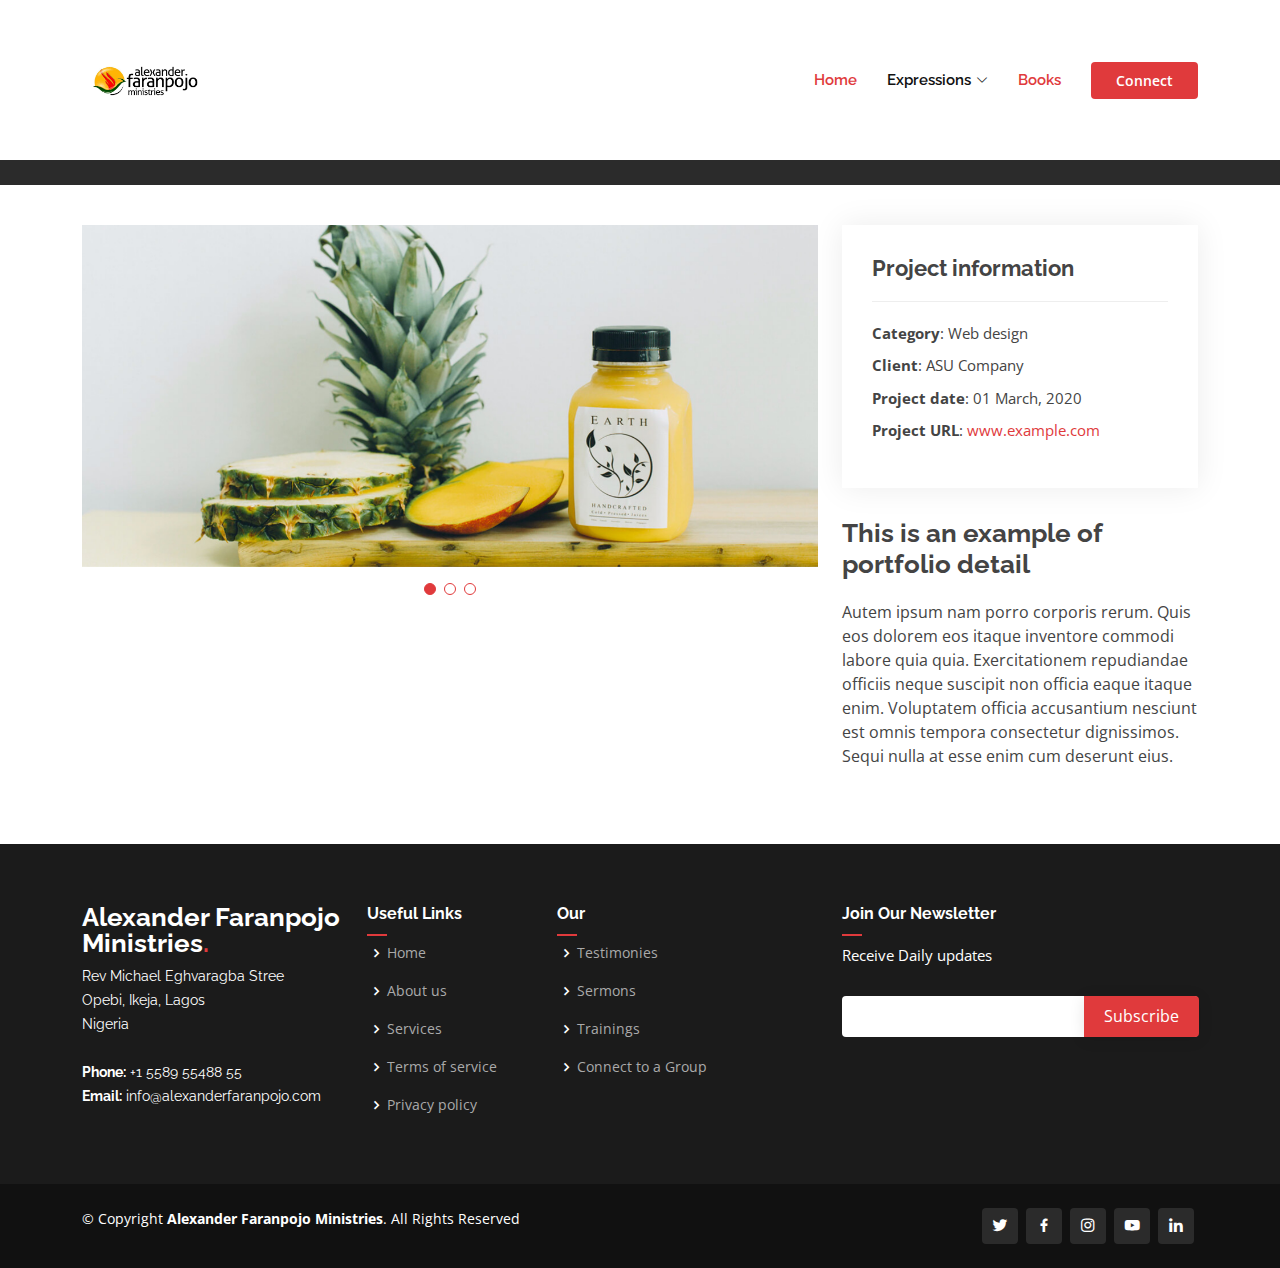
==== bio.html @ 0ce436a4 "NEW UPDATES WITH BIO" ====
<!DOCTYPE html>
<html lang="en">

  <head>
    <meta charset="utf-8">
    <meta content="width=device-width, initial-scale=1.0" name="viewport">
  
    <title>Alexander Faranpojo</title>
    <meta content="" name="description">
    <meta content="" name="keywords">
  
    <!-- Favicons -->
    <link href="assets/img/favicon.png" rel="icon">
    <link href="assets/img/apple-touch-icon.png" rel="apple-touch-icon">
  
    <!-- Google Fonts -->
    <link href="https://fonts.googleapis.com/css?family=Open+Sans:300,300i,400,400i,600,600i,700,700i|Raleway:300,300i,400,400i,500,500i,600,600i,700,700i|Poppins:300,300i,400,400i,500,500i,600,600i,700,700i" rel="stylesheet">
  
    <!-- Vendor CSS Files -->
    <link href="assets/vendor/aos/aos.css" rel="stylesheet">
    <link href="assets/vendor/bootstrap/css/bootstrap.min.css" rel="stylesheet">
    <link href="assets/vendor/bootstrap-icons/bootstrap-icons.css" rel="stylesheet">
    <link href="assets/vendor/boxicons/css/boxicons.min.css" rel="stylesheet">
    <link href="assets/vendor/glightbox/css/glightbox.min.css" rel="stylesheet">
    <link href="assets/vendor/remixicon/remixicon.css" rel="stylesheet">
    <link href="assets/vendor/swiper/swiper-bundle.min.css" rel="stylesheet">

  <!-- Template Main CSS File -->
  <link href="assets/css/style.css" rel="stylesheet">

  <!-- =======================================================
  * Template Name: Presento - v3.9.1
  * Template URL: https://bootstrapmade.com/presento-bootstrap-corporate-template/
  * Author: BootstrapMade.com
  * License: https://bootstrapmade.com/license/
  ======================================================== -->
</head>

<body>

  <!-- ======= Header ======= -->
  <header id="header" class="fixed-top d-flex align-items-center">
    <div class="container d-flex align-items-center">
      <!-- <h1 class="logo me-auto"><a href="index.html">Alexander Faranpojo<span>.</span></a></h1>-->
      <!-- Uncomment below if you prefer to use an image logo -->
       <a href="index.html" class="logo me-auto"><img src="assets/img/logo.png" alt=""></a>
      <nav id="navbar" class="navbar order-last order-lg-0">
        <ul>
          <li><a class="nav-link scrollto active" href="#hero">Home</a></li>
          <li class="dropdown"><a href="#"><span>Expressions</span> <i class="bi bi-chevron-down"></i></a>
            <ul>
          <li><a href="https://virtueslifefoundation.org/">Virtues Life Foundation</a></li>
              <li><a href="#">VIRTUES UK</a></li>
              <li><a href="#">VIRTUES Brazil</a></li>
            </ul>
          </li>
                    <li><a class="nav-link scrollto active" href="#team">Books</a></li>
          </ul>
        <i class="bi bi-list mobile-nav-toggle"></i>
      </nav>
<!-- .navbar -->

      <a href="#about" class="get-started-btn scrollto">Connect</a>
    </div>
  </header>
<!-- End Header -->


  <main id="main">

    <!-- ======= Breadcrumbs ======= -->
    <section class="breadcrumbs">
      <div class="container">

        <ol>
          <li><a href="index.html">Home</a></li>
          <li>Portfolio Details</li>
        </ol>
        <h2>Portfolio Details</h2>

      </div>
    </section><!-- End Breadcrumbs -->

    <!-- ======= Portfolio Details Section ======= -->
    <section id="portfolio-details" class="portfolio-details">
      <div class="container">

        <div class="row gy-4">

          <div class="col-lg-8">
            <div class="portfolio-details-slider swiper">
              <div class="swiper-wrapper align-items-center">

                <div class="swiper-slide">
                  <img src="assets/img/portfolio/portfolio-details-1.jpg" alt="">
                </div>

                <div class="swiper-slide">
                  <img src="assets/img/portfolio/portfolio-details-2.jpg" alt="">
                </div>

                <div class="swiper-slide">
                  <img src="assets/img/portfolio/portfolio-details-3.jpg" alt="">
                </div>

              </div>
              <div class="swiper-pagination"></div>
            </div>
          </div>

          <div class="col-lg-4">
            <div class="portfolio-info">
              <h3>Project information</h3>
              <ul>
                <li><strong>Category</strong>: Web design</li>
                <li><strong>Client</strong>: ASU Company</li>
                <li><strong>Project date</strong>: 01 March, 2020</li>
                <li><strong>Project URL</strong>: <a href="#">www.example.com</a></li>
              </ul>
            </div>
            <div class="portfolio-description">
              <h2>This is an example of portfolio detail</h2>
              <p>
                Autem ipsum nam porro corporis rerum. Quis eos dolorem eos itaque inventore commodi labore quia quia. Exercitationem repudiandae officiis neque suscipit non officia eaque itaque enim. Voluptatem officia accusantium nesciunt est omnis tempora consectetur dignissimos. Sequi nulla at esse enim cum deserunt eius.
              </p>
            </div>
          </div>

        </div>

      </div>
    </section><!-- End Portfolio Details Section -->

  </main><!-- End #main -->

   <!-- ======= Footer ======= -->
   <footer id="footer">

    <div class="footer-top">
      <div class="container">
        <div class="row">

          <div class="col-lg-3 col-md-6 footer-contact">
            <h3>Alexander Faranpojo Ministries<span>.</span></h3>
            <p>
              Rev Michael Eghvaragba Stree <br>
              Opebi, Ikeja, Lagos<br>
              Nigeria <br><br>
              <strong>Phone:</strong> +1 5589 55488 55<br>
              <strong>Email:</strong> info@alexanderfaranpojo.com<br>
            </p>
          </div>

          <div class="col-lg-2 col-md-6 footer-links">
            <h4>Useful Links</h4>
            <ul>
              <li><i class="bx bx-chevron-right"></i> <a href="#">Home</a></li>
              <li><i class="bx bx-chevron-right"></i> <a href="#">About us</a></li>
              <li><i class="bx bx-chevron-right"></i> <a href="#">Services</a></li>
              <li><i class="bx bx-chevron-right"></i> <a href="#">Terms of service</a></li>
              <li><i class="bx bx-chevron-right"></i> <a href="#">Privacy policy</a></li>
            </ul>
          </div>

          <div class="col-lg-3 col-md-6 footer-links">
            <h4>Our </h4>
            <ul>
              <li><i class="bx bx-chevron-right"></i> <a href="#">Testimonies</a></li>
              <li><i class="bx bx-chevron-right"></i> <a href="#">Sermons</a></li>
              <li><i class="bx bx-chevron-right"></i> <a href="#">Trainings</a></li>
              <li><i class="bx bx-chevron-right"></i> <a href="#">Connect to a Group</a></li>
              </ul>
          </div>

          <div class="col-lg-4 col-md-6 footer-newsletter">
            <h4>Join Our Newsletter</h4>
            <p>Receive Daily updates</p>
            <form action="" method="post">
              <input type="email" name="email"><input type="submit" value="Subscribe">
            </form>
          </div>

        </div>
      </div>
    </div>

    <div class="container d-md-flex py-4">

      <div class="me-md-auto text-center text-md-start">
        <div class="copyright">
          &copy; Copyright <strong><span>Alexander Faranpojo Ministries</span></strong>. All Rights Reserved
        </div>
        <div class="credits">
          <!-- All the links in the footer should remain intact. -->
          <!-- You can delete the links only if you purchased the pro version. -->
          <!-- Licensing information: https://bootstrapmade.com/license/ -->
          <!-- Purchase the pro version with working PHP/AJAX contact form: https://bootstrapmade.com/presento-bootstrap-corporate-template/ -->
              </div>
      </div>
      <div class="social-links text-center text-md-end pt-3 pt-md-0">
        <a href="#" class="twitter"><i class="bx bxl-twitter"></i></a>
        <a href="#" class="facebook"><i class="bx bxl-facebook"></i></a>
        <a href="#" class="instagram"><i class="bx bxl-instagram"></i></a>
        <a href="#" class="youtube"><i class="bx bxl-youtube"></i></a>
        <a href="#" class="linkedin"><i class="bx bxl-linkedin"></i></a>
      </div>
    </div>
  </footer>
  <!-- End Footer -->

  <a href="#" class="back-to-top d-flex align-items-center justify-content-center"><i class="bi bi-arrow-up-short"></i></a>

  <!-- Vendor JS Files -->
  <script src="assets/vendor/purecounter/purecounter_vanilla.js"></script>
  <script src="assets/vendor/aos/aos.js"></script>
  <script src="assets/vendor/bootstrap/js/bootstrap.bundle.min.js"></script>
  <script src="assets/vendor/glightbox/js/glightbox.min.js"></script>
  <script src="assets/vendor/isotope-layout/isotope.pkgd.min.js"></script>
  <script src="assets/vendor/swiper/swiper-bundle.min.js"></script>
  <script src="assets/vendor/php-email-form/validate.js"></script>

  <!-- Template Main JS File -->
  <script src="assets/js/main.js"></script>

</body>

</html>
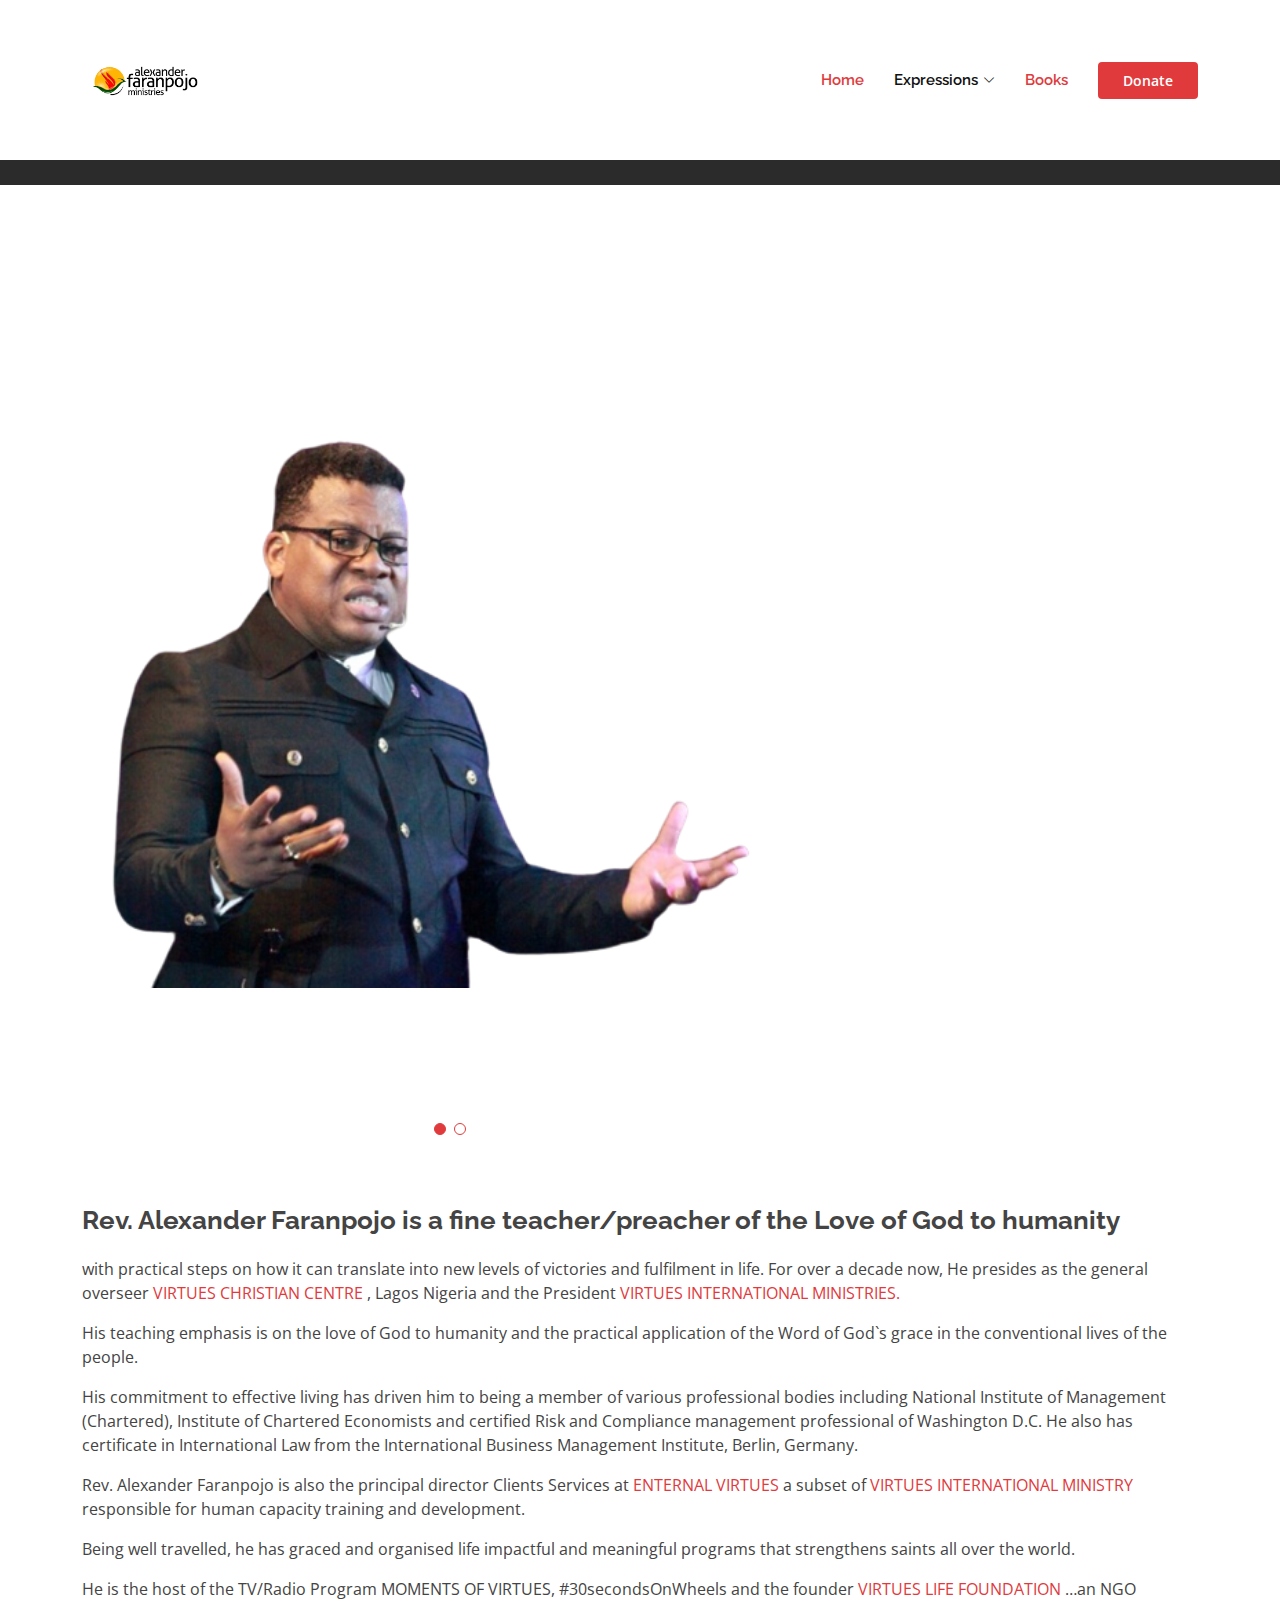
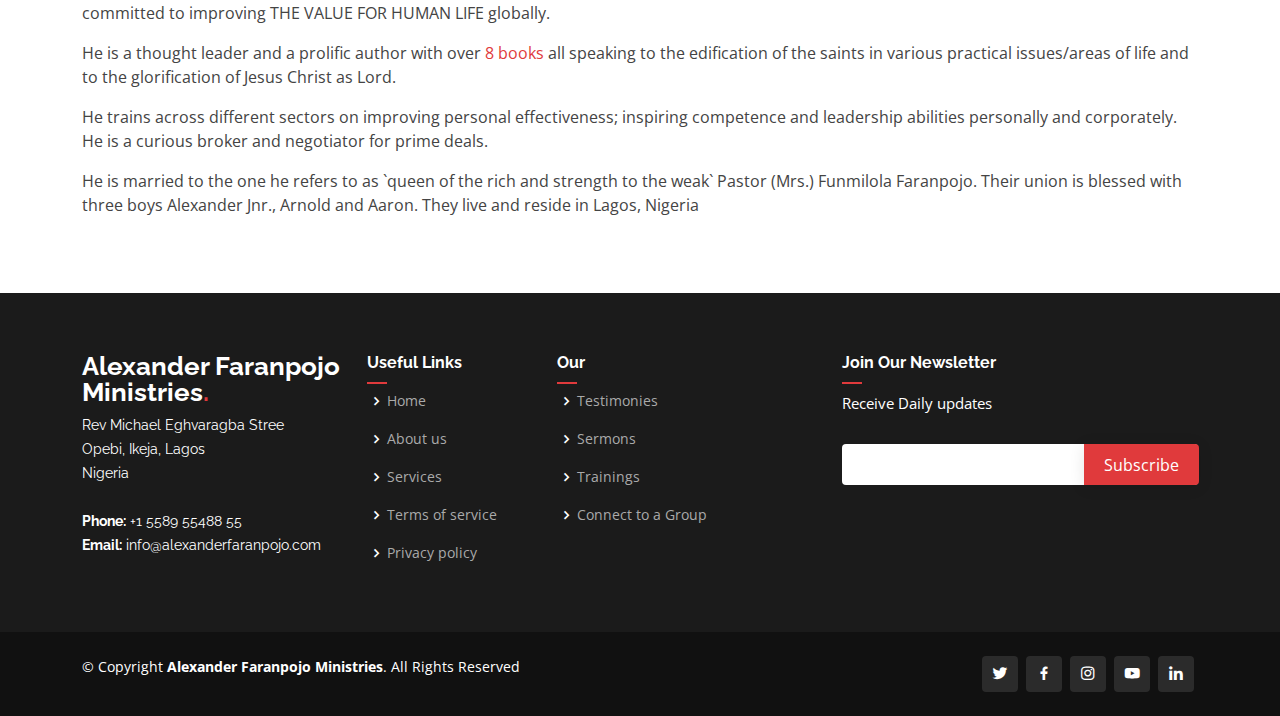
==== commit ab7820a9: "Created and completed bio.html page" ====
--- a/bio.html
+++ b/bio.html
@@ -46,7 +46,7 @@
        <a href="index.html" class="logo me-auto"><img src="assets/img/logo.png" alt=""></a>
       <nav id="navbar" class="navbar order-last order-lg-0">
         <ul>
-          <li><a class="nav-link scrollto active" href="#hero">Home</a></li>
+          <li><a class="nav-link scrollto active" href="index.html#hero">Home</a></li>
           <li class="dropdown"><a href="#"><span>Expressions</span> <i class="bi bi-chevron-down"></i></a>
             <ul>
           <li><a href="https://virtueslifefoundation.org/">Virtues Life Foundation</a></li>
@@ -54,13 +54,13 @@
               <li><a href="#">VIRTUES Brazil</a></li>
             </ul>
           </li>
-                    <li><a class="nav-link scrollto active" href="#team">Books</a></li>
+                    <li><a class="nav-link scrollto active" href="index.html#team">Books</a></li>
           </ul>
         <i class="bi bi-list mobile-nav-toggle"></i>
       </nav>
 <!-- .navbar -->
 
-      <a href="#about" class="get-started-btn scrollto">Connect</a>
+      <a href="https://paystack.com/pay/alexanderfaranpojo" class="get-started-btn scrollto">Donate</a>
     </div>
   </header>
 <!-- End Header -->
@@ -92,36 +92,39 @@
               <div class="swiper-wrapper align-items-center">
 
                 <div class="swiper-slide">
-                  <img src="assets/img/portfolio/portfolio-details-1.jpg" alt="">
+                  <img src="assets\img\AF.png" alt="">
                 </div>
 
                 <div class="swiper-slide">
-                  <img src="assets/img/portfolio/portfolio-details-2.jpg" alt="">
+                  <img src="assets/img/hero-bg.jpg" alt="">
                 </div>
 
-                <div class="swiper-slide">
-                  <img src="assets/img/portfolio/portfolio-details-3.jpg" alt="">
-                </div>
-
+                
               </div>
               <div class="swiper-pagination"></div>
             </div>
           </div>
 
-          <div class="col-lg-4">
-            <div class="portfolio-info">
-              <h3>Project information</h3>
-              <ul>
-                <li><strong>Category</strong>: Web design</li>
-                <li><strong>Client</strong>: ASU Company</li>
-                <li><strong>Project date</strong>: 01 March, 2020</li>
-                <li><strong>Project URL</strong>: <a href="#">www.example.com</a></li>
-              </ul>
-            </div>
-            <div class="portfolio-description">
-              <h2>This is an example of portfolio detail</h2>
+          <div class="portfolio-description">
+              <h2>Rev. Alexander Faranpojo is a fine teacher/preacher of the Love of God to humanity </h2>
               <p>
-                Autem ipsum nam porro corporis rerum. Quis eos dolorem eos itaque inventore commodi labore quia quia. Exercitationem repudiandae officiis neque suscipit non officia eaque itaque enim. Voluptatem officia accusantium nesciunt est omnis tempora consectetur dignissimos. Sequi nulla at esse enim cum deserunt eius.
+                with practical steps on how it can translate into new levels of victories and fulfilment in life. For over a decade now, He presides as the general overseer <a href="https//virtueschristiancentre.org"> VIRTUES CHRISTIAN CENTRE </a>, Lagos Nigeria and the President <a href="https://alexanderfaranpojo.com"> VIRTUES INTERNATIONAL MINISTRIES.</a> </p>
+                
+               <p> His teaching emphasis is on the love of God to humanity and the practical application of the Word of God`s grace in the conventional lives of the people. </p>
+                
+               <p>His commitment to effective living has driven him to being a member of various professional bodies including National Institute of Management (Chartered), Institute of Chartered Economists and certified Risk and Compliance management professional of Washington D.C. He also has certificate in International Law from the International Business Management Institute, Berlin, Germany. <p> 
+                <p>Rev. Alexander Faranpojo is also the principal director Clients Services at<a href="http://enternalcvirtues.com"> ENTERNAL VIRTUES </a> a subset of <a href="https://alexanderfaranpojo.com"> VIRTUES INTERNATIONAL MINISTRY </a> responsible for human capacity training and development. </p>
+ 
+                
+                <p>Being well travelled, he has graced and organised life impactful and meaningful programs that strengthens saints all over the world. </p>
+                
+                <p>He is the host of the TV/Radio Program MOMENTS OF VIRTUES, #30secondsOnWheels and the founder<a href="https://virtueslifefoundation.org"> VIRTUES LIFE FOUNDATION </a> …an NGO committed to improving THE VALUE FOR HUMAN LIFE globally.</p>
+                  
+                <p>He is a thought leader and a prolific author with over <a href="index.html#team"> 8 books </a> all speaking to the edification of the saints in various practical issues/areas of life and to the glorification of Jesus Christ as Lord.</p> 
+                
+               <p> He trains across different sectors on improving personal effectiveness; inspiring competence and leadership abilities personally and corporately. He is a curious broker and negotiator for prime deals. </p> 
+                
+                <p> He is married to the one he refers to as `queen of the rich and strength to the weak` Pastor (Mrs.) Funmilola Faranpojo. Their union is blessed with three boys Alexander Jnr., Arnold and Aaron. They live and reside in Lagos, Nigeria
               </p>
             </div>
           </div>
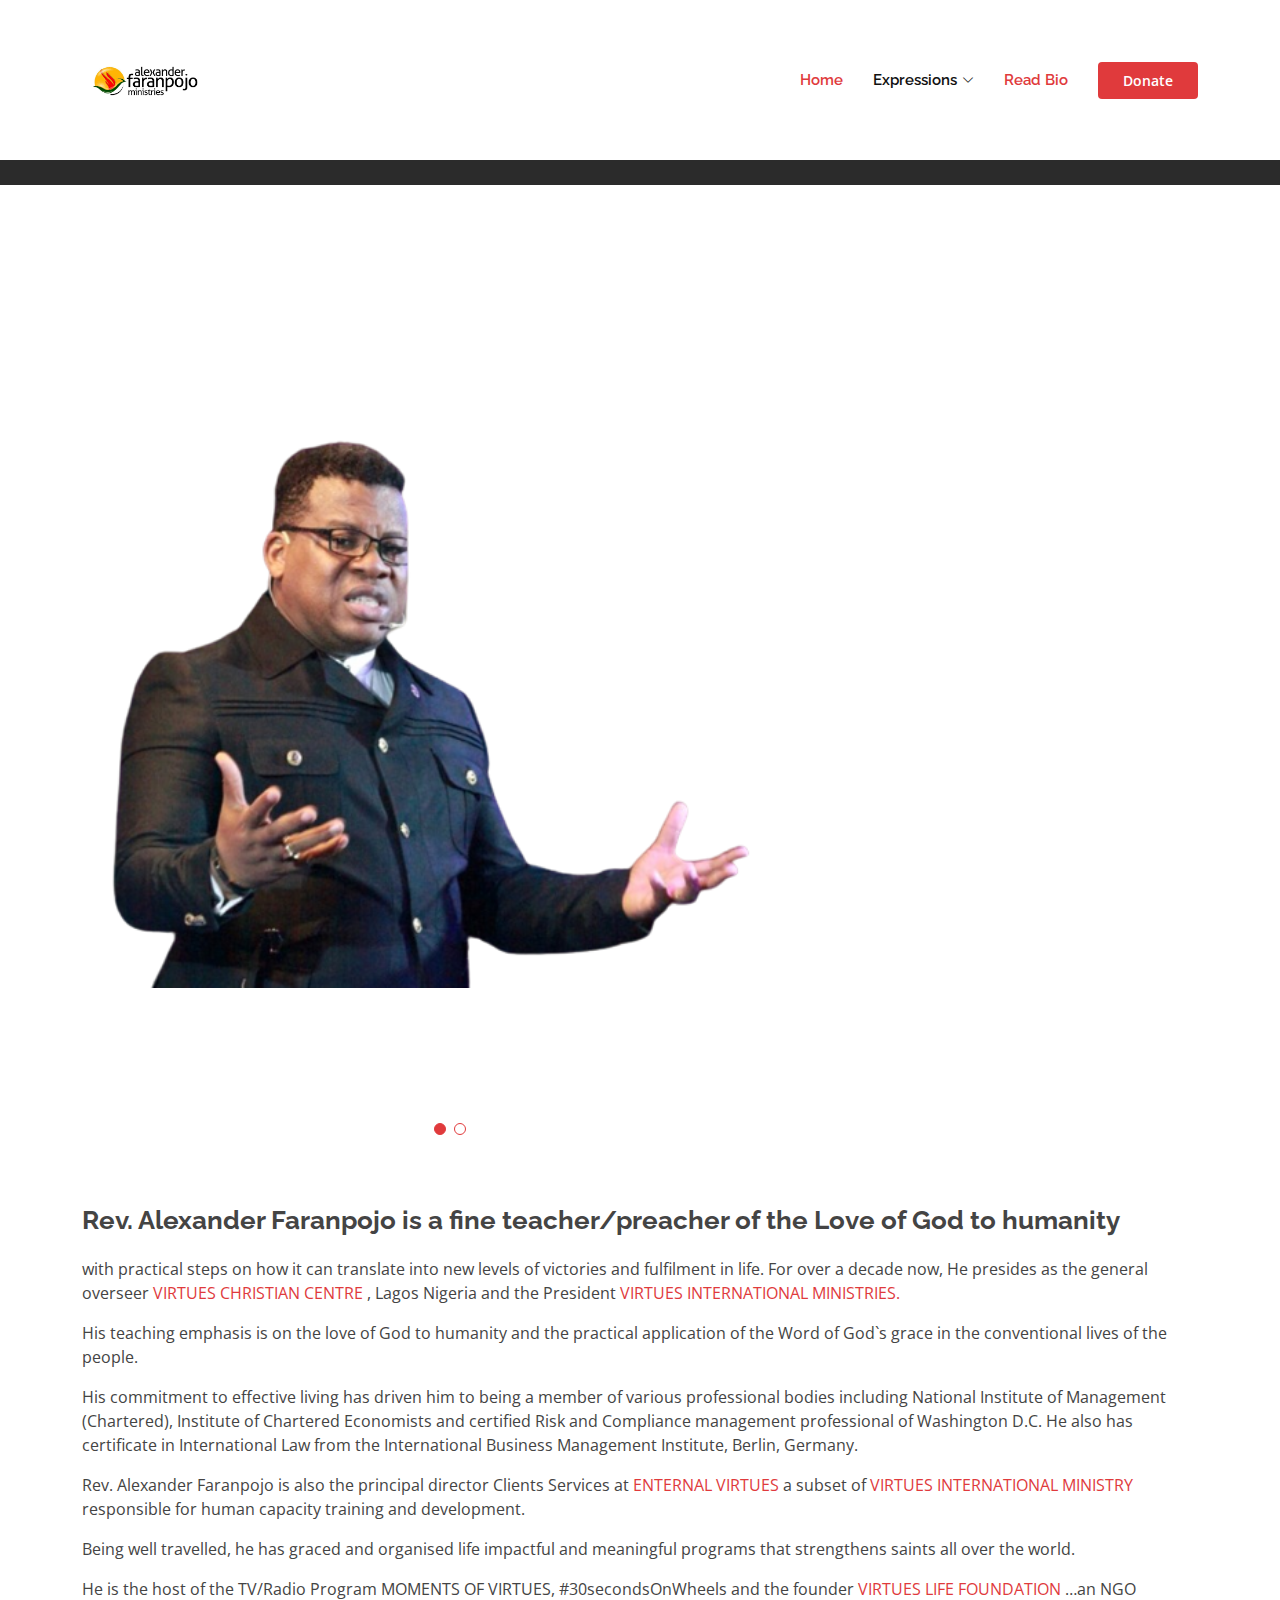
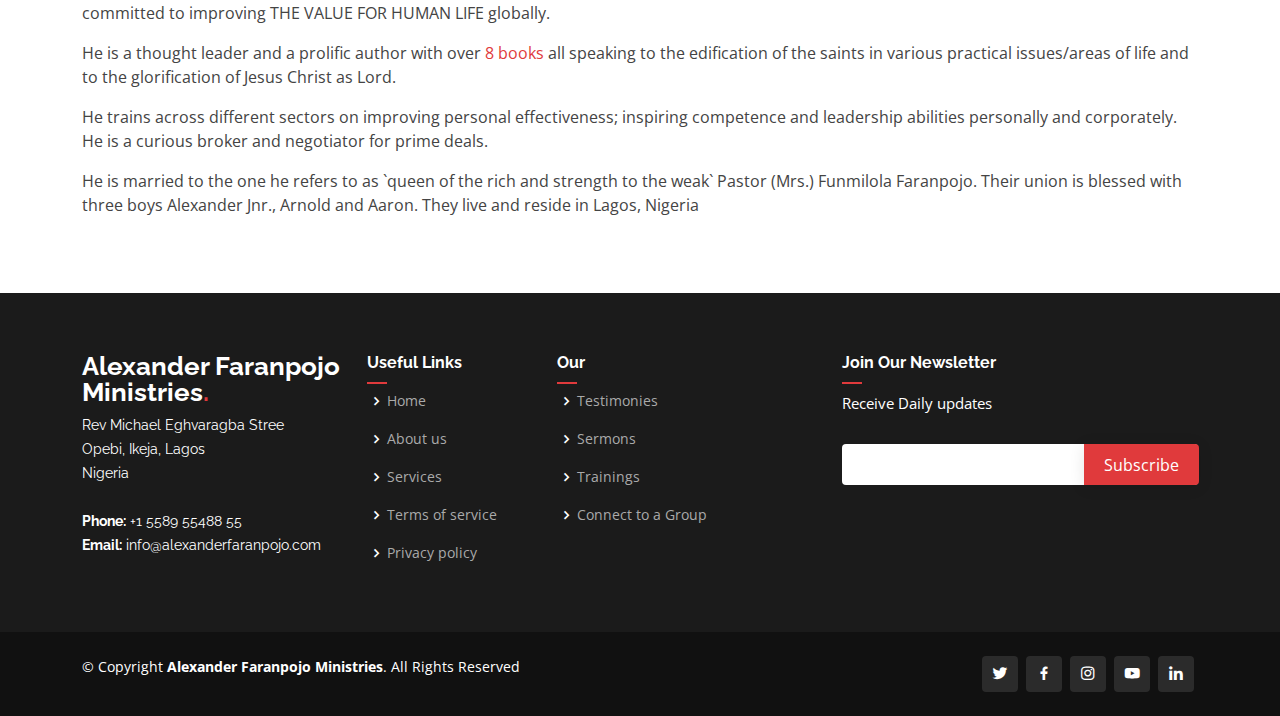
==== commit d8a9ae0a: "changed books nav link to read bio" ====
--- a/bio.html
+++ b/bio.html
@@ -54,7 +54,7 @@
               <li><a href="#">VIRTUES Brazil</a></li>
             </ul>
           </li>
-                    <li><a class="nav-link scrollto active" href="index.html#team">Books</a></li>
+                    <li><a class="nav-link scrollto active" href="bio.html">Read Bio</a></li>
           </ul>
         <i class="bi bi-list mobile-nav-toggle"></i>
       </nav>
